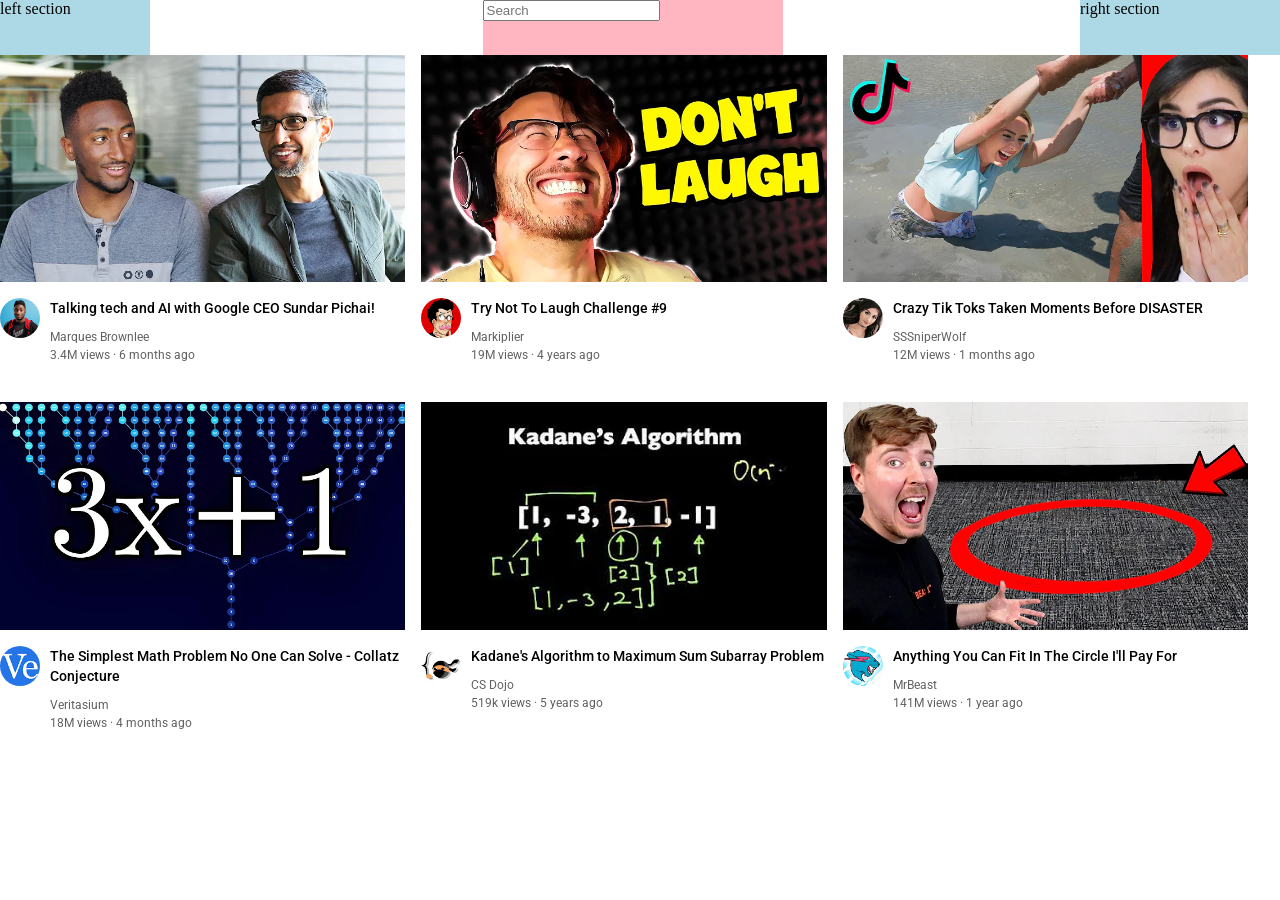
==== youtube.html @ bf242801 "Add files via upload" ====
<!DOCTYPE html>
<html>
  <head>
    <title>Youtube.com Clone</title>
    
    <link rel="preconnect" href="https://fonts.googleapis.com">
    <link rel="preconnect" href="https://fonts.gstatic.com" crossorigin>
    <link href="https://fonts.googleapis.com/css2?family=Roboto:ital,wght@0,100..900;1,100..900&display=swap" rel="stylesheet">


    <link rel="stylesheet" href="styles/general.css">
    <link rel="stylesheet" href="styles/header.css">
    <link rel="stylesheet" href="styles/video.css">
  </head>

  <body>
    <div class="header">
      <div class="left-section"> left section</div>
      <div class="middle-section">  
        <input class="search-bar" type="text" placeholder="Search">
        </div>
      <div class="right-section"> right section</div>

    </div>

    <div class="video-grid">
      <div class="video-preview">
      <div class="thumbnail-row">
        <img class="thumbnail" src="thumbnails/thumbnail-1.webp">
      </div>
      <div class="video-info-grid">
        <div class="channel-picture"> 
          <img class=profile-picture src="channel-pictures/channel-1.jpeg"> 
        </div>
        <div class="video-info">
          <p class="video-title">
            Talking tech  and AI with Google CEO Sundar Pichai!
          </p>
          <p class="video-author">
            Marques Brownlee
          </p>
          <p class="video-stats">
            3.4M views &#183; 6 months ago
          </p> 
        </div>
      </div>
    </div>

    <div class="video-preview"> 
      <div class="thumbnail-row">
        <img class="thumbnail" src="thumbnails/thumbnail-2.webp">
      </div>
      <div class="video-info-grid">
        <div class="channel-picture">
        <img class="profile-picture" src="channel-pictures/channel-2.jpeg">
        </div>
        <div class="video-info">
        <p class="video-title">
          Try Not To Laugh Challenge #9
        </p>
        <p class="video-author">
          Markiplier
        </p>
        <p class="video-stats">
          19M views &#183; 4 years ago
        </p> 
        </div>
      </div>
    </div>

    <div class="video-preview">
      <div class="thumbnail-row">
        <img class="thumbnail" src="thumbnails/thumbnail-3.webp">
      </div>
      <div class="video-info-grid">
        <div class="channel-picture"> 
          <img class=profile-picture src="channel-pictures/channel-3.jpeg"> 
        </div>
        <div class="video-info">
          <p class="video-title">
            Crazy Tik Toks Taken Moments Before DISASTER
          </p>
          <p class="video-author">
            SSSniperWolf
          </p>
          <p class="video-stats">
            12M views &#183; 1 months ago
          </p> 
        </div>
      </div>
    </div>

    <div class="video-preview"> 
      <div class="thumbnail-row">
        <img class="thumbnail" src="thumbnails/thumbnail-4.webp">
      </div>
      <div class="video-info-grid">
        <div class="channel-picture">
        <img class="profile-picture" src="channel-pictures/channel-4.jpeg">
        </div>
        <div class="video-info">
        <p class="video-title">
          The Simplest Math Problem No One Can Solve - Collatz Conjecture
        </p>
        <p class="video-author">
          Veritasium
        </p>
        <p class="video-stats">
          18M views &#183; 4 months ago
        </p> 
        </div>
      </div>
    </div>

    <div class="video-preview">
      <div class="thumbnail-row">
        <img class="thumbnail" src="thumbnails/thumbnail-5.webp">
      </div>
      <div class="video-info-grid">
        <div class="channel-picture"> 
          <img class=profile-picture src="channel-pictures/channel-5.jpeg"> 
        </div>
        <div class="video-info">
          <p class="video-title">
            Kadane's Algorithm to Maximum Sum Subarray Problem
          </p>
          <p class="video-author">
            CS Dojo
          </p>
          <p class="video-stats">
            519k views &#183; 5 years ago
          </p> 
        </div>
      </div>
    </div>

    <div class="video-preview"> 
      <div class="thumbnail-row">
        <img class="thumbnail" src="thumbnails/thumbnail-6.webp">
      </div>
      <div class="video-info-grid">
        <div class="channel-picture">
        <img class="profile-picture" src="channel-pictures/channel-6.jpeg">
        </div>
        <div class="video-info">
        <p class="video-title">
          Anything You Can Fit In The Circle I'll Pay For
        </p>
        <p class="video-author">
          MrBeast
        </p>
        <p class="video-stats">
          141M views &#183; 1 year ago
        </p> 
        </div>
      </div>
    </div>
    </div>
    
  </body>
</html>
---- styles/general.css ----
p {
  font-family: Roboto, Arial;
  margin-top: 0;
  margin-bottom: 0;
}

body {
  margin: 0
}
---- styles/header.css ----
.header {
  height: 55px;
 
  display: flex;
  flex-direction: row;
  justify-content: space-between;
}

.left-section {
  background-color: lightblue;
  width: 150px;
}

.middle-section {
  background-color: lightpink;
  flex: 1;
  margin-left: 70px;
  margin-right: 35px;
  max-width: 300px;
}

.right-section {
  background-color: lightblue;
  width: 200px;
}
---- styles/video.css ----
.thumbnail {
  width: 100%;
}

.video-title {
  margin: 0;
  font-size: 14px;
  font-weight: 500;
  line-height: 20px;
  margin-bottom: 12px;
}

.video-author,
.video-stats {
  font-size: 12px;
  color: rgb(96, 96, 96);
}

.video-author {
  margin-bottom: 4px;
}

.video-info-grid {
  display: grid;
  grid-template-columns: 50px 1fr;
}

.profile-picture {
  width: 40px;
  border-radius: 50px;
}

.thumbnail-row {
  margin-bottom: 12px;
}

.video-grid {
  display: grid;
  grid-template-columns: 1fr 1fr 1fr;
  column-gap: 16px;
  row-gap: 40px;
  max-width: 1248px;
}
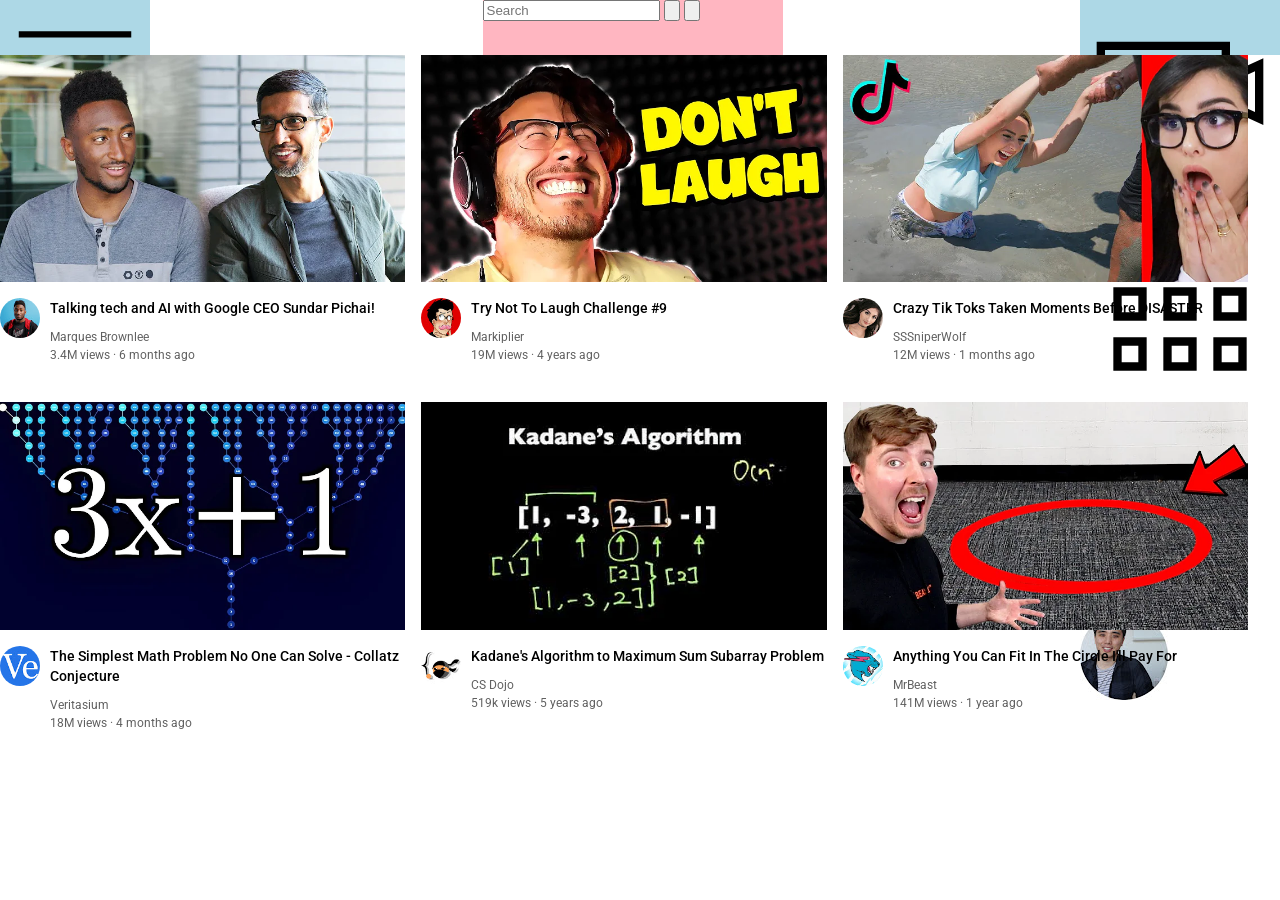
==== commit 1ede8a10: "Add files via upload" ====
--- a/youtube.html
+++ b/youtube.html
@@ -15,12 +15,25 @@
 
   <body>
     <div class="header">
-      <div class="left-section"> left section</div>
+      <div class="left-section"> 
+        <img class="hamburger-menu" src="icons/hamburger-menu.svg">
+        <img class="youtube-logo" src="icons/youtube-logo.svg">
+      </div>
       <div class="middle-section">  
         <input class="search-bar" type="text" placeholder="Search">
-        </div>
-      <div class="right-section"> right section</div>
-
+        <button class="search-button"> 
+          <img class="search-icon" src="icons/search.svg"> 
+        </button>  
+        <button class="voice-search-button"> 
+          <img class="voice-search-icon" src="icons/voice-search-icon.svg">
+        </button>
+      </div>
+      <div class="right-section">
+        <img class="upload-icon" src="icons/upload.svg">
+        <img class="youtube-apps-icon" src="icons/youtube-apps.svg">
+        <img class="notifications-icon" src="icons/notifications.svg">
+        <img class="current-user-picture" src="channel-pictures/my-channel.jpeg">
+      </div>
     </div>
 
     <div class="video-grid">
